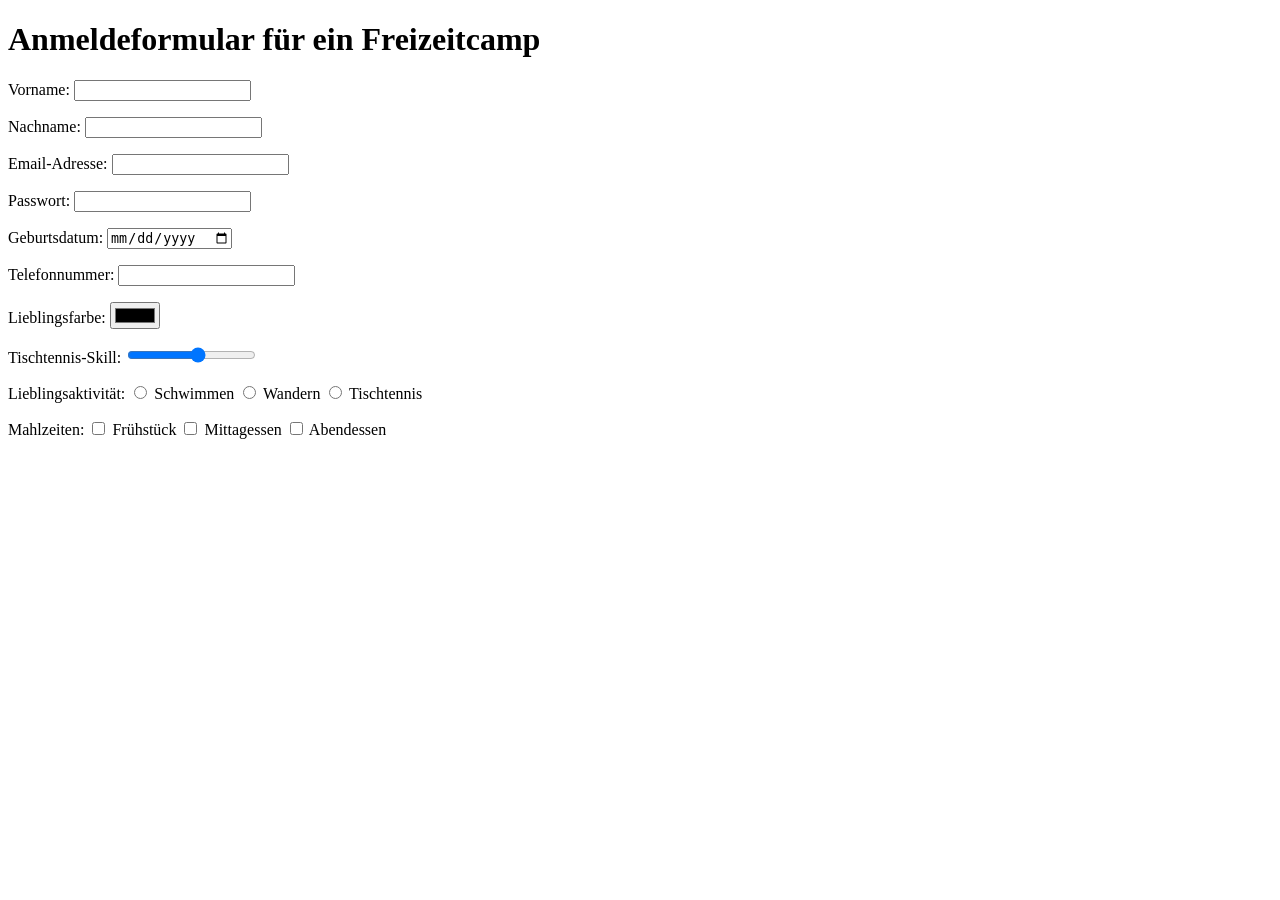
==== Kurstage/2026-07-23/Aufgabe110/index.html @ 7baebd89 "2026-07-23 Aufgabe 110: Anmeldeformular für Freizeitcamp" ====
<!doctype html>
<html lang="de">
  <head>
    <meta charset="utf-8" />
    <title>Aufgabe 110 – Anmeldeformular</title>
  </head>

  <body>
    <h1>Anmeldeformular für ein Freizeitcamp</h1>

    <form>
      <p>
        <label>
          Vorname:
          <input type="text" name="vorname">
        </label>
      </p>

      <p>
        <label>
          Nachname:
          <input type="text" name="nachname">
        </label>
      </p>

      <p>
  <label>
    Email-Adresse:
    <input type="email" name="email">
  </label>
</p>

            <p>
        <label>
          Passwort:
          <input type="password" name="passwort">
        </label>
      </p>

            <p>
        <label>
          Geburtsdatum:
          <input type="date" name="geburtsdatum">
        </label>
      </p>


         <p>
        <label>
          Telefonnummer:
          <input type="tel" name="telefonnummer">
        </label>
      </p>

            <p>
        <label>
          Lieblingsfarbe:
          <input type="color" name="lieblingsfarbe">
        </label>
      </p>

            <p>
        <label>
          Tischtennis-Skill:
          <input type="range" name="tischtennis_skill" min="1" max="10">
        </label>
      </p>




         


           <p>
        Lieblingsaktivität:

        <label>
          <input type="radio" name="lieblingsaktivitaet" value="schwimmen">
          Schwimmen
        </label>

        <label>
          <input type="radio" name="lieblingsaktivitaet" value="wandern">
          Wandern
        </label>

        <label>
          <input type="radio" name="lieblingsaktivitaet" value="tischtennis">
          Tischtennis
        </label>
      </p>



            <p>
        Mahlzeiten:

        <label>
          <input type="checkbox" name="mahlzeiten" value="fruehstueck">
          Frühstück
        </label>

        <label>
          <input type="checkbox" name="mahlzeiten" value="mittagessen">
          Mittagessen
        </label>

        <label>
          <input type="checkbox" name="mahlzeiten" value="abendessen">
          Abendessen
        </label>
      </p>
      
    </form>
  </body>
</html>
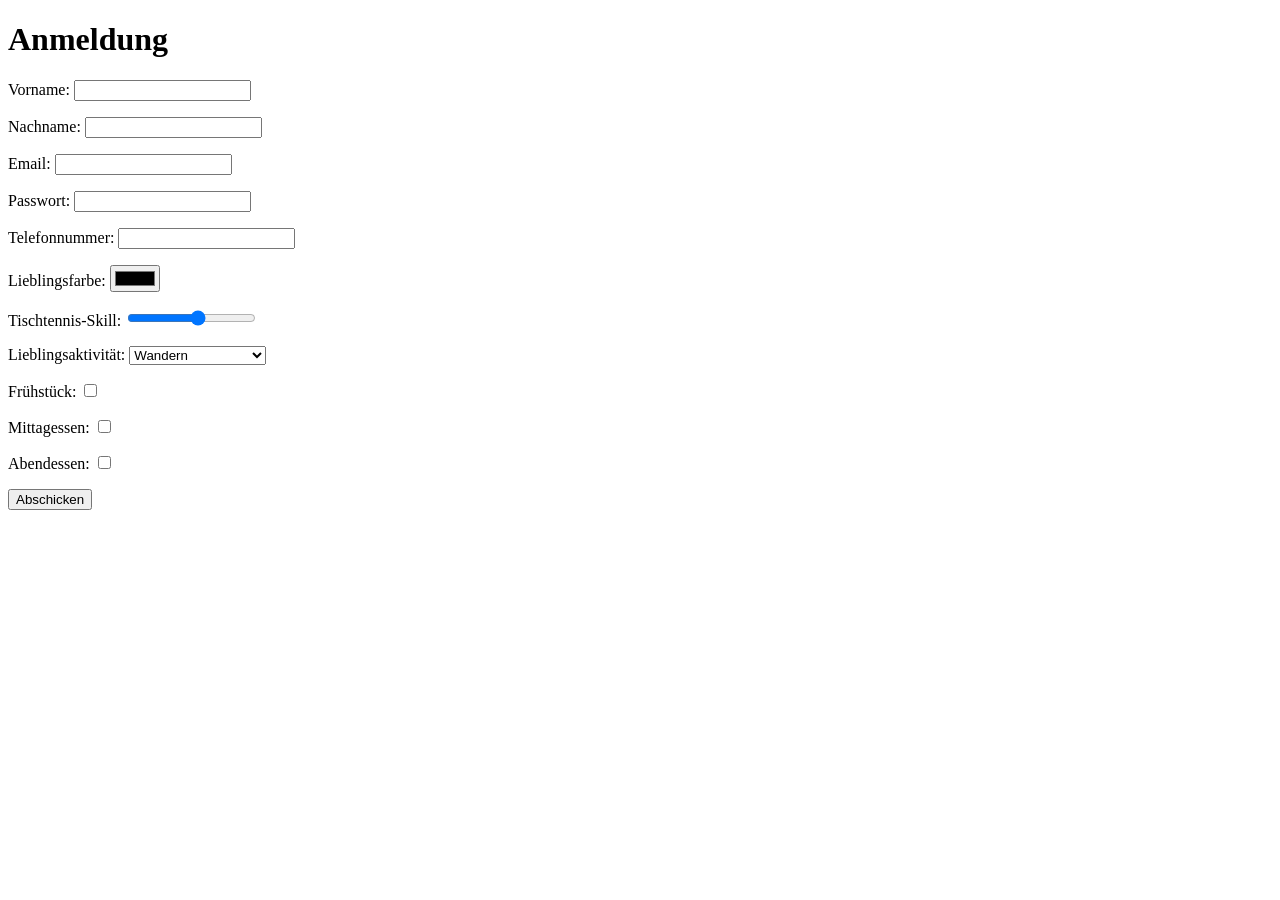
==== commit 937a98f5: "Lösung zugefügt" ====
--- a/Kurstage/2026-07-23/Aufgabe110/index.html
+++ b/Kurstage/2026-07-23/Aufgabe110/index.html
@@ -1,117 +1,86 @@
-<!doctype html>
-<html lang="de">
-  <head>
-    <meta charset="utf-8" />
-    <title>Aufgabe 110 – Anmeldeformular</title>
-  </head>
-
-  <body>
-    <h1>Anmeldeformular für ein Freizeitcamp</h1>
-
+<!DOCTYPE html>
+<html lang="en">
+<head>
+    <meta charset="UTF-8">
+    <title>Anmeldung Freizeitcamp</title>
+</head>
+<body>
+    <h1>Anmeldung</h1>
     <form>
-      <p>
-        <label>
-          Vorname:
-          <input type="text" name="vorname">
-        </label>
-      </p>
-
-      <p>
-        <label>
-          Nachname:
-          <input type="text" name="nachname">
-        </label>
-      </p>
-
-      <p>
-  <label>
-    Email-Adresse:
-    <input type="email" name="email">
-  </label>
-</p>
-
-            <p>
-        <label>
-          Passwort:
-          <input type="password" name="passwort">
-        </label>
-      </p>
-
-            <p>
-        <label>
-          Geburtsdatum:
-          <input type="date" name="geburtsdatum">
-        </label>
-      </p>
-
-
-         <p>
-        <label>
-          Telefonnummer:
-          <input type="tel" name="telefonnummer">
-        </label>
-      </p>
-
-            <p>
-        <label>
-          Lieblingsfarbe:
-          <input type="color" name="lieblingsfarbe">
-        </label>
-      </p>
-
-            <p>
-        <label>
-          Tischtennis-Skill:
-          <input type="range" name="tischtennis_skill" min="1" max="10">
-        </label>
-      </p>
-
-
-
-
-         
-
-
-           <p>
-        Lieblingsaktivität:
-
-        <label>
-          <input type="radio" name="lieblingsaktivitaet" value="schwimmen">
-          Schwimmen
-        </label>
-
-        <label>
-          <input type="radio" name="lieblingsaktivitaet" value="wandern">
-          Wandern
-        </label>
-
-        <label>
-          <input type="radio" name="lieblingsaktivitaet" value="tischtennis">
-          Tischtennis
-        </label>
-      </p>
-
-
-
-            <p>
-        Mahlzeiten:
-
-        <label>
-          <input type="checkbox" name="mahlzeiten" value="fruehstueck">
-          Frühstück
-        </label>
-
-        <label>
-          <input type="checkbox" name="mahlzeiten" value="mittagessen">
-          Mittagessen
-        </label>
-
-        <label>
-          <input type="checkbox" name="mahlzeiten" value="abendessen">
-          Abendessen
-        </label>
-      </p>
-      
+        <p>
+            <label>
+                Vorname:
+                <input type="text" name="vorname">
+            </label>
+        </p>
+        <p>
+            <label>
+                Nachname:
+                <input type="text" name="nachname">
+            </label>
+        </p>
+        <p>
+            <label>
+                Email:
+                <input type="email" name="email">
+            </label>
+        </p>
+        <p>
+            <label>
+                Passwort:
+                <input type="password" name="passwort">
+            </label>
+        </p>
+        <p>
+            <label>
+                Telefonnummer:
+                <input type="tel" name="telefonnummer">
+            </label>
+        </p>
+        <p>
+            <label>
+                Lieblingsfarbe:
+                <input type="color" name="lieblingsfarbe">
+            </label>
+        </p>
+        <p>
+            <label>
+                Tischtennis-Skill:
+                <input type="range" min="1" max="10" name="tischtennisskill">
+            </label>
+        </p>
+        <p>
+            <label>
+                Lieblingsaktivität:
+                <select name="lieblingsaktivitaet">
+                    <option>Wandern</option>
+                    <option>Tischtennis</option>
+                    <option>Lagerfeuer</option>
+                    <option>Gesellschaftsspiele</option>
+                </select>
+            </label>
+        </p>
+        <p>
+            <label>
+                Frühstück:
+                <input type="checkbox" name="fruehstueck">
+            </label>
+        </p>
+        <p>
+            <label>
+                Mittagessen:
+                <input type="checkbox" name="mittag">
+            </label>
+        </p>
+        <p>
+            <label>
+                Abendessen:
+                <input type="checkbox" name="abendessen">
+            </label>
+        </p>
+        <p>
+            <input type="submit" value="Abschicken">
+        </p>
     </form>
-  </body>
+</body>
 </html>
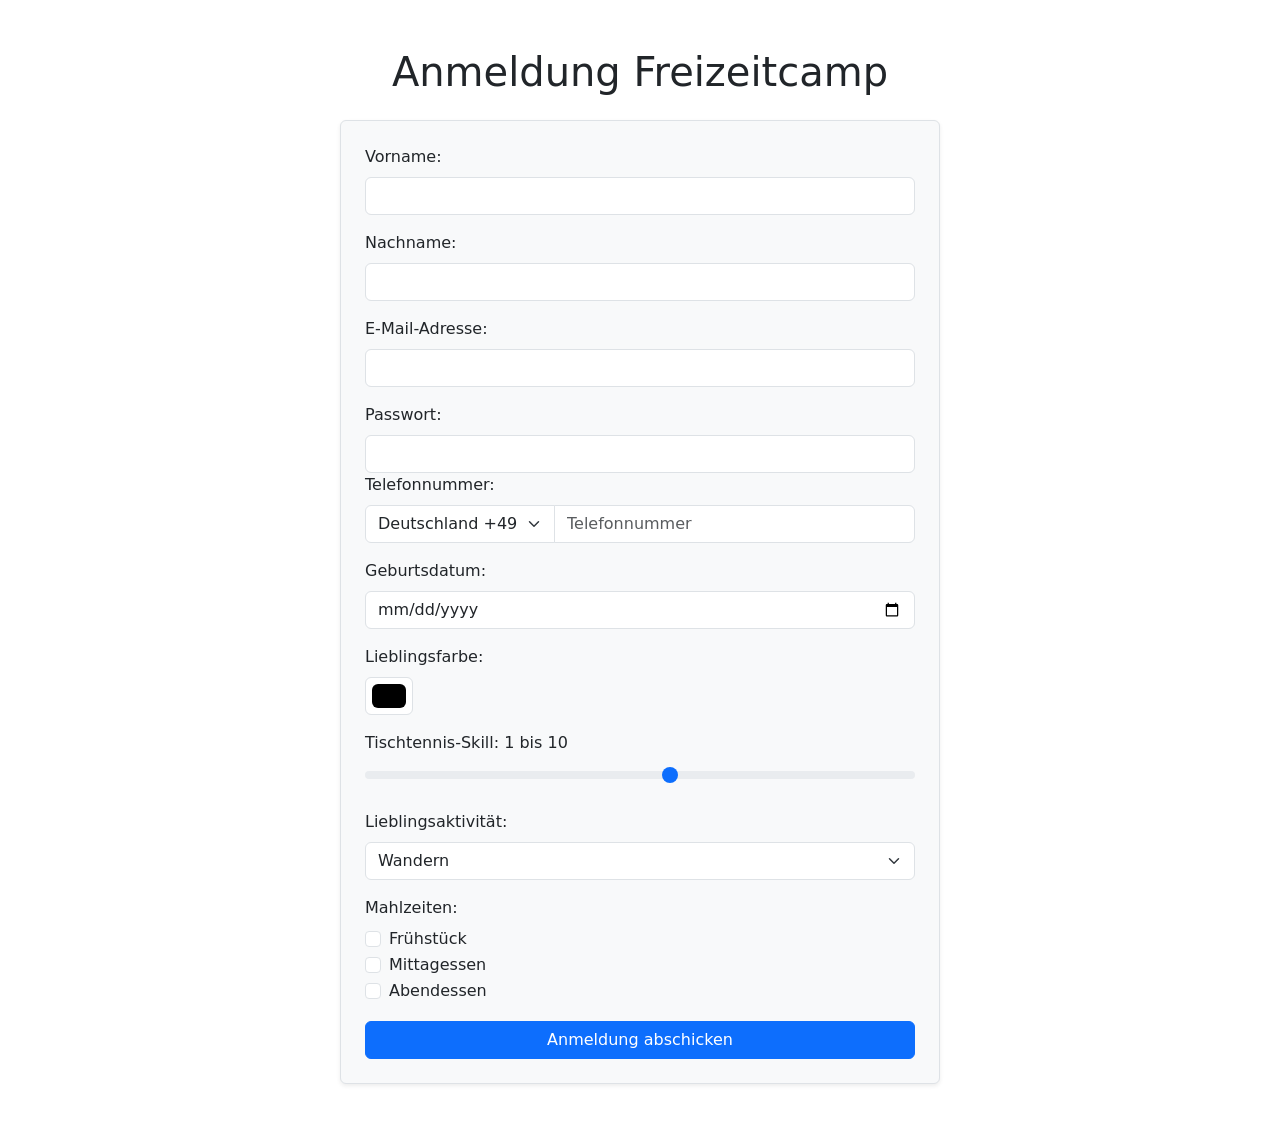
==== commit d3ddf1ed: "Aufgabe 112 Formular mit Bootstrap gestaltet" ====
--- a/Kurstage/2026-07-23/Aufgabe110/index.html
+++ b/Kurstage/2026-07-23/Aufgabe110/index.html
@@ -1,86 +1,161 @@
 <!DOCTYPE html>
-<html lang="en">
+<html lang="de">
 <head>
     <meta charset="UTF-8">
+    <meta name="viewport" content="width=device-width, initial-scale=1">
     <title>Anmeldung Freizeitcamp</title>
+    <link href="https://cdn.jsdelivr.net/npm/bootstrap@5.3.8/dist/css/bootstrap.min.css"
+          rel="stylesheet"
+          integrity="sha384-sRIl4kxILFvY47J16cr9ZwB07vP4J8+LH7qKQnuqkuIAvNWLzeN8tE5YBujZqJLB"
+          crossorigin="anonymous">
 </head>
-<body>
-    <h1>Anmeldung</h1>
-    <form>
-        <p>
-            <label>
-                Vorname:
-                <input type="text" name="vorname">
-            </label>
-        </p>
-        <p>
-            <label>
-                Nachname:
-                <input type="text" name="nachname">
-            </label>
-        </p>
-        <p>
-            <label>
-                Email:
-                <input type="email" name="email">
-            </label>
-        </p>
-        <p>
-            <label>
-                Passwort:
-                <input type="password" name="passwort">
-            </label>
-        </p>
-        <p>
-            <label>
-                Telefonnummer:
-                <input type="tel" name="telefonnummer">
-            </label>
-        </p>
-        <p>
-            <label>
-                Lieblingsfarbe:
-                <input type="color" name="lieblingsfarbe">
-            </label>
-        </p>
-        <p>
-            <label>
-                Tischtennis-Skill:
-                <input type="range" min="1" max="10" name="tischtennisskill">
-            </label>
-        </p>
-        <p>
-            <label>
-                Lieblingsaktivität:
-                <select name="lieblingsaktivitaet">
-                    <option>Wandern</option>
-                    <option>Tischtennis</option>
-                    <option>Lagerfeuer</option>
-                    <option>Gesellschaftsspiele</option>
-                </select>
-            </label>
-        </p>
-        <p>
-            <label>
-                Frühstück:
-                <input type="checkbox" name="fruehstueck">
-            </label>
-        </p>
-        <p>
-            <label>
-                Mittagessen:
-                <input type="checkbox" name="mittag">
-            </label>
-        </p>
-        <p>
-            <label>
-                Abendessen:
-                <input type="checkbox" name="abendessen">
-            </label>
-        </p>
-        <p>
-            <input type="submit" value="Abschicken">
-        </p>
+
+
+
+    <body>
+    <main class="container py-5">
+        <h1 class="text-center mb-4">Anmeldung Freizeitcamp</h1>
+
+<form class="mx-auto p-4 border rounded shadow-sm bg-light"
+      style="max-width: 600px;">
+
+    
+        <div class="mb-3">
+    <label for="vorname" class="form-label">Vorname:</label>
+    <input type="text"
+           class="form-control"
+           id="vorname"
+           name="vorname">
+</div>
+        <div class="mb-3">
+    <label for="nachname" class="form-label">Nachname:</label>
+    <input type="text"
+           class="form-control"
+           id="nachname"
+           name="nachname">
+</div>
+        <div class="mb-3">
+    <label for="email" class="form-label">E-Mail-Adresse:</label>
+    <input type="email"
+           class="form-control"
+           id="email"
+           name="email">
+</div>
+       <div class="mb-3">
+    <label for="passwort" class="form-label">Passwort:</label>
+    <input type="password"
+           class="form-control"
+           id="passwort"
+<div class="mb-3">
+    <label for="telefonnummer" class="form-label">Telefonnummer:</label>
+
+    <div class="input-group">
+        <select class="form-select"
+                id="laendervorwahl"
+                name="laendervorwahl"
+                aria-label="Ländervorwahl"
+                style="max-width: 190px;">
+            <option value="+49">Deutschland +49</option>
+            <option value="+43">Österreich +43</option>
+            <option value="+41">Schweiz +41</option>
+            <option value="+380">Ukraine +380</option>
+        </select>
+
+        <input type="tel"
+               class="form-control"
+               id="telefonnummer"
+               name="telefonnummer"
+               placeholder="Telefonnummer">
+    </div>
+</div>
+        <div class="mb-3">
+    <label for="geburtsdatum" class="form-label">Geburtsdatum:</label>
+    <input type="date"
+           class="form-control"
+           id="geburtsdatum"
+           name="geburtsdatum">
+</div>
+
+
+        <div class="mb-3">
+    <label for="lieblingsfarbe" class="form-label">Lieblingsfarbe:</label>
+    <input type="color"
+           class="form-control form-control-color"
+           id="lieblingsfarbe"
+           name="lieblingsfarbe"
+           title="Wähle deine Lieblingsfarbe">
+</div>
+        <div class="mb-3">
+    <label for="tischtennisskill" class="form-label">
+        Tischtennis-Skill: 1 bis 10
+    </label>
+
+    <input type="range"
+           class="form-range"
+           id="tischtennisskill"
+           name="tischtennisskill"
+           min="1"
+           max="10">
+</div>
+        <div class="mb-3">
+    <label for="lieblingsaktivitaet" class="form-label">
+        Lieblingsaktivität:
+    </label>
+
+    <select class="form-select"
+            id="lieblingsaktivitaet"
+            name="lieblingsaktivitaet">
+        <option value="wandern">Wandern</option>
+        <option value="tischtennis">Tischtennis</option>
+        <option value="lagerfeuer">Lagerfeuer</option>
+        <option value="gesellschaftsspiele">Gesellschaftsspiele</option>
+    </select>
+</div>
+        <fieldset class="mb-3">
+    <legend class="col-form-label pt-0">Mahlzeiten:</legend>
+
+    <div class="form-check">
+        <input class="form-check-input"
+               type="checkbox"
+               id="fruehstueck"
+               name="fruehstueck">
+
+        <label class="form-check-label" for="fruehstueck">
+            Frühstück
+        </label>
+    </div>
+
+    <div class="form-check">
+        <input class="form-check-input"
+               type="checkbox"
+               id="mittagessen"
+               name="mittagessen">
+
+        <label class="form-check-label" for="mittagessen">
+            Mittagessen
+        </label>
+    </div>
+
+    <div class="form-check">
+        <input class="form-check-input"
+               type="checkbox"
+               id="abendessen"
+               name="abendessen">
+
+        <label class="form-check-label" for="abendessen">
+            Abendessen
+        </label>
+    </div>
+</fieldset>
+        <button type="submit" class="btn btn-primary w-100">
+    Anmeldung abschicken
+</button>
     </form>
+
+    </main>
+
 </body>
+
+
+
 </html>
